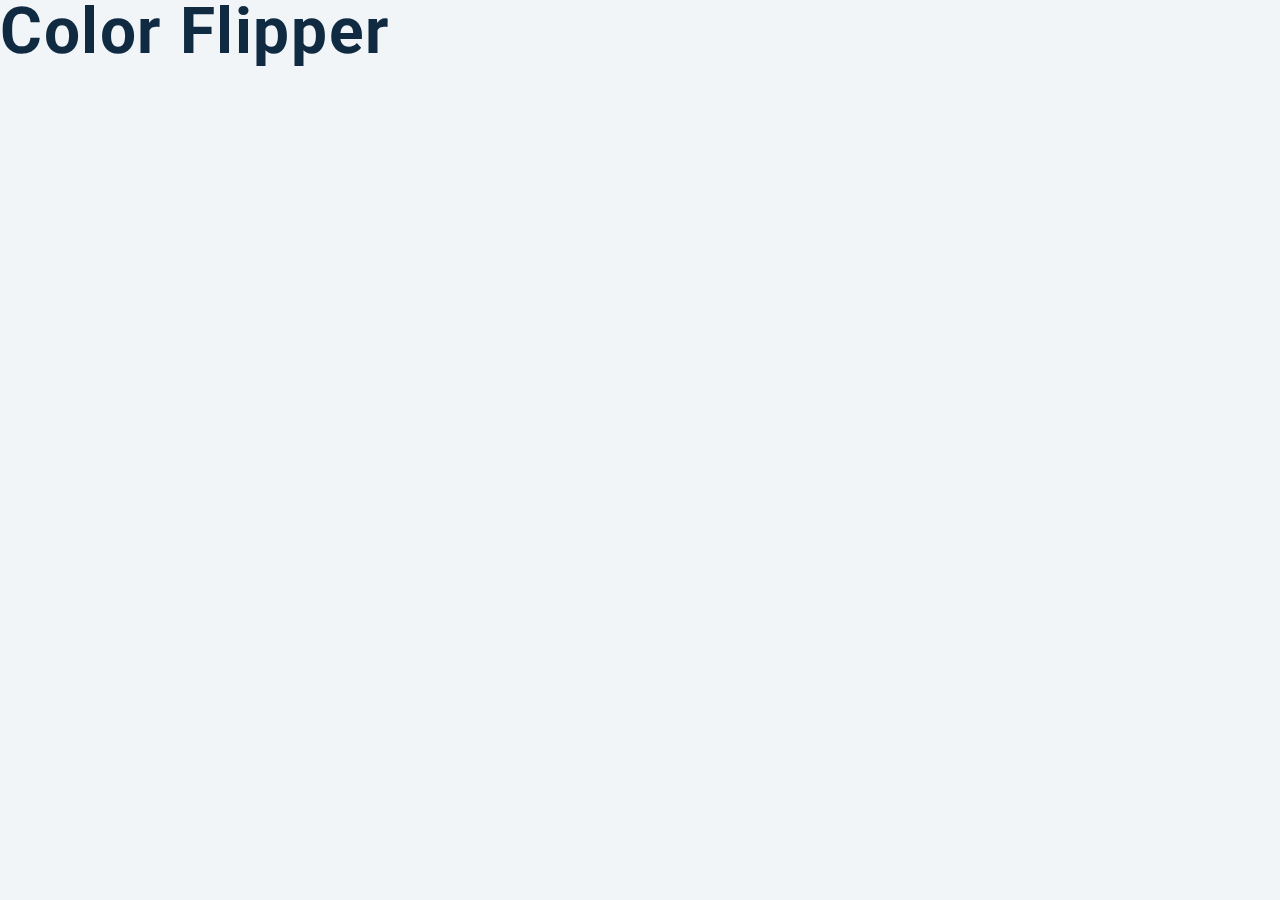
==== 01-color-flipper/setup/index.html @ f5f170f6 "add vanilla javascript starter" ====
<!DOCTYPE html>
<html lang="en">
  <head>
    <meta charset="UTF-8" />
    <meta name="viewport" content="width=device-width, initial-scale=1.0" />
    <title>Color Flipper || Simple</title>

    <!-- styles -->
    <link rel="stylesheet" href="styles.css" />
  </head>
  <body>
    <h1>color flipper</h1>
    <!-- javascript -->
    <script src="app.js"></script>
  </body>
</html>
---- 01-color-flipper/setup/styles.css ----
/*
=============== 
Fonts
===============
*/
@import url("https://fonts.googleapis.com/css?family=Open+Sans|Roboto:400,700&display=swap");

/*
=============== 
Variables
===============
*/

:root {
  /* dark shades of primary color*/
  --clr-primary-1: hsl(205, 86%, 17%);
  --clr-primary-2: hsl(205, 77%, 27%);
  --clr-primary-3: hsl(205, 72%, 37%);
  --clr-primary-4: hsl(205, 63%, 48%);
  /* primary/main color */
  --clr-primary-5: hsl(205, 78%, 60%);
  /* lighter shades of primary color */
  --clr-primary-6: hsl(205, 89%, 70%);
  --clr-primary-7: hsl(205, 90%, 76%);
  --clr-primary-8: hsl(205, 86%, 81%);
  --clr-primary-9: hsl(205, 90%, 88%);
  --clr-primary-10: hsl(205, 100%, 96%);
  /* darkest grey - used for headings */
  --clr-grey-1: hsl(209, 61%, 16%);
  --clr-grey-2: hsl(211, 39%, 23%);
  --clr-grey-3: hsl(209, 34%, 30%);
  --clr-grey-4: hsl(209, 28%, 39%);
  /* grey used for paragraphs */
  --clr-grey-5: hsl(210, 22%, 49%);
  --clr-grey-6: hsl(209, 23%, 60%);
  --clr-grey-7: hsl(211, 27%, 70%);
  --clr-grey-8: hsl(210, 31%, 80%);
  --clr-grey-9: hsl(212, 33%, 89%);
  --clr-grey-10: hsl(210, 36%, 96%);
  --clr-white: #fff;
  --clr-red-dark: hsl(360, 67%, 44%);
  --clr-red-light: hsl(360, 71%, 66%);
  --clr-green-dark: hsl(125, 67%, 44%);
  --clr-green-light: hsl(125, 71%, 66%);
  --clr-black: #222;
  --ff-primary: "Roboto", sans-serif;
  --ff-secondary: "Open Sans", sans-serif;
  --transition: all 0.3s linear;
  --spacing: 0.1rem;
  --radius: 0.25rem;
  --light-shadow: 0 5px 15px rgba(0, 0, 0, 0.1);
  --dark-shadow: 0 5px 15px rgba(0, 0, 0, 0.2);
  --max-width: 1170px;
  --fixed-width: 620px;
}
/*
=============== 
Global Styles
===============
*/

*,
::after,
::before {
  margin: 0;
  padding: 0;
  box-sizing: border-box;
}
body {
  font-family: var(--ff-secondary);
  background: var(--clr-grey-10);
  color: var(--clr-grey-1);
  line-height: 1.5;
  font-size: 0.875rem;
}
ul {
  list-style-type: none;
}
a {
  text-decoration: none;
}
h1,
h2,
h3,
h4 {
  letter-spacing: var(--spacing);
  text-transform: capitalize;
  line-height: 1.25;
  margin-bottom: 0.75rem;
  font-family: var(--ff-primary);
}
h1 {
  font-size: 3rem;
}
h2 {
  font-size: 2rem;
}
h3 {
  font-size: 1.25rem;
}
h4 {
  font-size: 0.875rem;
}
p {
  margin-bottom: 1.25rem;
  color: var(--clr-grey-5);
}
@media screen and (min-width: 800px) {
  h1 {
    font-size: 4rem;
  }
  h2 {
    font-size: 2.5rem;
  }
  h3 {
    font-size: 1.75rem;
  }
  h4 {
    font-size: 1rem;
  }
  body {
    font-size: 1rem;
  }
  h1,
  h2,
  h3,
  h4 {
    line-height: 1;
  }
}
/*  global classes */

/* section */
.section {
  padding: 5rem 0;
}

.section-center {
  width: 90vw;
  margin: 0 auto;
  max-width: 1170px;
}
@media screen and (min-width: 992px) {
  .section-center {
    width: 95vw;
  }
}
main {
  min-height: 100vh;
  display: grid;
  place-items: center;
}

/*
=============== 
Nav
===============
*/
nav {
  background: var(--clr-white);
  height: 3rem;
  display: grid;
  align-items: center;
  box-shadow: var(--dark-shadow);
}
.nav-center {
  width: 90vw;
  max-width: var(--fixed-width);
  margin: 0 auto;
  display: flex;
  align-items: center;
  justify-content: space-between;
}
.nav-center h4 {
  margin-bottom: 0;
  color: var(--clr-primary-5);
}
.nav-links {
  display: flex;
}
nav a {
  text-transform: capitalize;
  font-weight: 700;
  font-size: 1rem;
  color: var(--clr-primary-1);
  letter-spacing: var(--spacing);
  margin-right: 1rem;
}
nav a:hover {
  color: var(--clr-primary-5);
}
/*
=============== 
Container
===============
*/
main {
  min-height: calc(100vh - 3rem);
  display: grid;
  place-items: center;
}
.container {
  text-align: center;
}
.container h2 {
  background: var(--clr-black);
  color: var(--clr-white);
  padding: 1rem;
  border-radius: var(--radius);
  margin-bottom: 2.5rem;
}
.color {
  color: var(--clr-primary-5);
}
.btn-hero {
  font-family: var(--ff-primary);
  text-transform: uppercase;
  background: transparent;
  color: var(--clr-black);
  letter-spacing: var(--spacing);
  display: inline-block;
  font-weight: 700;
  transition: var(--transition);
  border: 2px solid var(--clr-black);
  cursor: pointer;
  box-shadow: 0 1px 3px rgba(0, 0, 0, 0.2);
  border-radius: var(--radius);
  font-size: 1rem;
  padding: 0.75rem 1.25rem;
}
.btn-hero:hover {
  color: var(--clr-white);
  background: var(--clr-black);
}
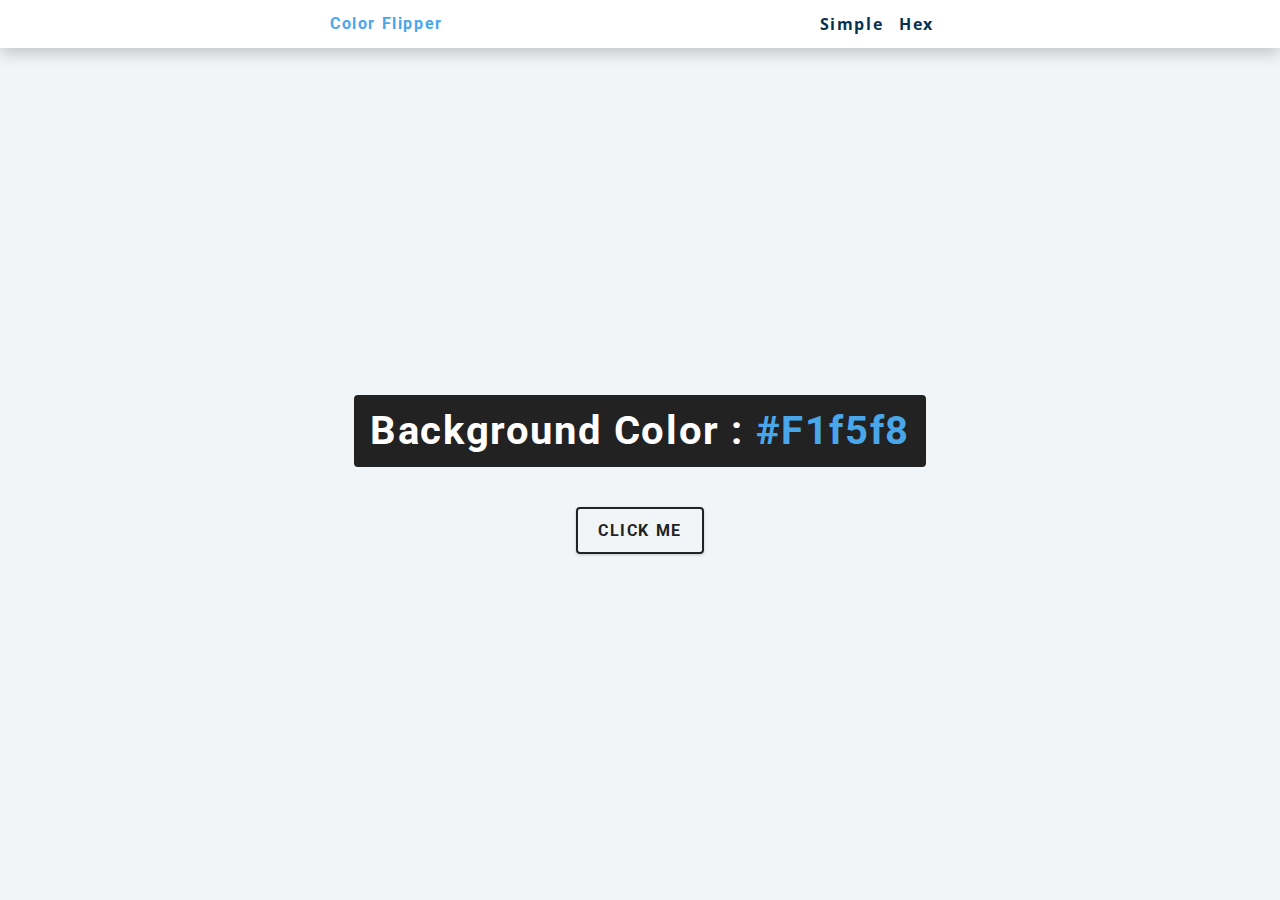
==== commit acf0d28a: "add color flipper simple page" ====
--- a/01-color-flipper/setup/index.html
+++ b/01-color-flipper/setup/index.html
@@ -1,16 +1,33 @@
 <!DOCTYPE html>
 <html lang="en">
-  <head>
-    <meta charset="UTF-8" />
-    <meta name="viewport" content="width=device-width, initial-scale=1.0" />
-    <title>Color Flipper || Simple</title>
 
-    <!-- styles -->
-    <link rel="stylesheet" href="styles.css" />
-  </head>
-  <body>
-    <h1>color flipper</h1>
-    <!-- javascript -->
-    <script src="app.js"></script>
-  </body>
-</html>
+<head>
+  <meta charset="UTF-8" />
+  <meta name="viewport" content="width=device-width, initial-scale=1.0" />
+  <title>Color Flipper || Simple</title>
+
+  <!-- styles -->
+  <link rel="stylesheet" href="styles.css" />
+</head>
+
+<body>
+  <nav>
+    <div class="nav-center">
+      <h4>color flipper</h4>
+      <ul class="nav-links">
+        <li><a href="index.html">simple</a></li>
+        <li><a href="hex.html">hex</a></li>
+      </ul>
+    </div>
+  </nav>
+  <main>
+    <div class="container">
+      <h2>background color : <span class="color">#f1f5f8</span></h2>
+      <button class="btn btn-hero" id="btn">click me</button>
+    </div>
+  </main>
+  <!-- javascript -->
+  <script src="app.js"></script>
+</body>
+
+</html>--- a/01-color-flipper/setup/styles.css
+++ b/01-color-flipper/setup/styles.css
@@ -53,6 +53,7 @@
   --max-width: 1170px;
   --fixed-width: 620px;
 }
+
 /*
 =============== 
 Global Styles
@@ -66,6 +67,7 @@
   padding: 0;
   box-sizing: border-box;
 }
+
 body {
   font-family: var(--ff-secondary);
   background: var(--clr-grey-10);
@@ -73,12 +75,15 @@
   line-height: 1.5;
   font-size: 0.875rem;
 }
+
 ul {
   list-style-type: none;
 }
+
 a {
   text-decoration: none;
 }
+
 h1,
 h2,
 h3,
@@ -89,38 +94,49 @@
   margin-bottom: 0.75rem;
   font-family: var(--ff-primary);
 }
+
 h1 {
   font-size: 3rem;
 }
+
 h2 {
   font-size: 2rem;
 }
+
 h3 {
   font-size: 1.25rem;
 }
+
 h4 {
   font-size: 0.875rem;
 }
+
 p {
   margin-bottom: 1.25rem;
   color: var(--clr-grey-5);
 }
+
 @media screen and (min-width: 800px) {
   h1 {
     font-size: 4rem;
   }
+
   h2 {
     font-size: 2.5rem;
   }
+
   h3 {
     font-size: 1.75rem;
   }
+
   h4 {
     font-size: 1rem;
   }
+
   body {
     font-size: 1rem;
   }
+
   h1,
   h2,
   h3,
@@ -128,6 +144,7 @@
     line-height: 1;
   }
 }
+
 /*  global classes */
 
 /* section */
@@ -140,11 +157,13 @@
   margin: 0 auto;
   max-width: 1170px;
 }
+
 @media screen and (min-width: 992px) {
   .section-center {
     width: 95vw;
   }
 }
+
 main {
   min-height: 100vh;
   display: grid;
@@ -163,6 +182,7 @@
   align-items: center;
   box-shadow: var(--dark-shadow);
 }
+
 .nav-center {
   width: 90vw;
   max-width: var(--fixed-width);
@@ -171,13 +191,16 @@
   align-items: center;
   justify-content: space-between;
 }
+
 .nav-center h4 {
   margin-bottom: 0;
   color: var(--clr-primary-5);
 }
+
 .nav-links {
   display: flex;
 }
+
 nav a {
   text-transform: capitalize;
   font-weight: 700;
@@ -186,9 +209,11 @@
   letter-spacing: var(--spacing);
   margin-right: 1rem;
 }
+
 nav a:hover {
   color: var(--clr-primary-5);
 }
+
 /*
 =============== 
 Container
@@ -199,9 +224,11 @@
   display: grid;
   place-items: center;
 }
+
 .container {
   text-align: center;
 }
+
 .container h2 {
   background: var(--clr-black);
   color: var(--clr-white);
@@ -209,9 +236,11 @@
   border-radius: var(--radius);
   margin-bottom: 2.5rem;
 }
+
 .color {
   color: var(--clr-primary-5);
 }
+
 .btn-hero {
   font-family: var(--ff-primary);
   text-transform: uppercase;
@@ -228,7 +257,8 @@
   font-size: 1rem;
   padding: 0.75rem 1.25rem;
 }
+
 .btn-hero:hover {
   color: var(--clr-white);
   background: var(--clr-black);
-}
+}